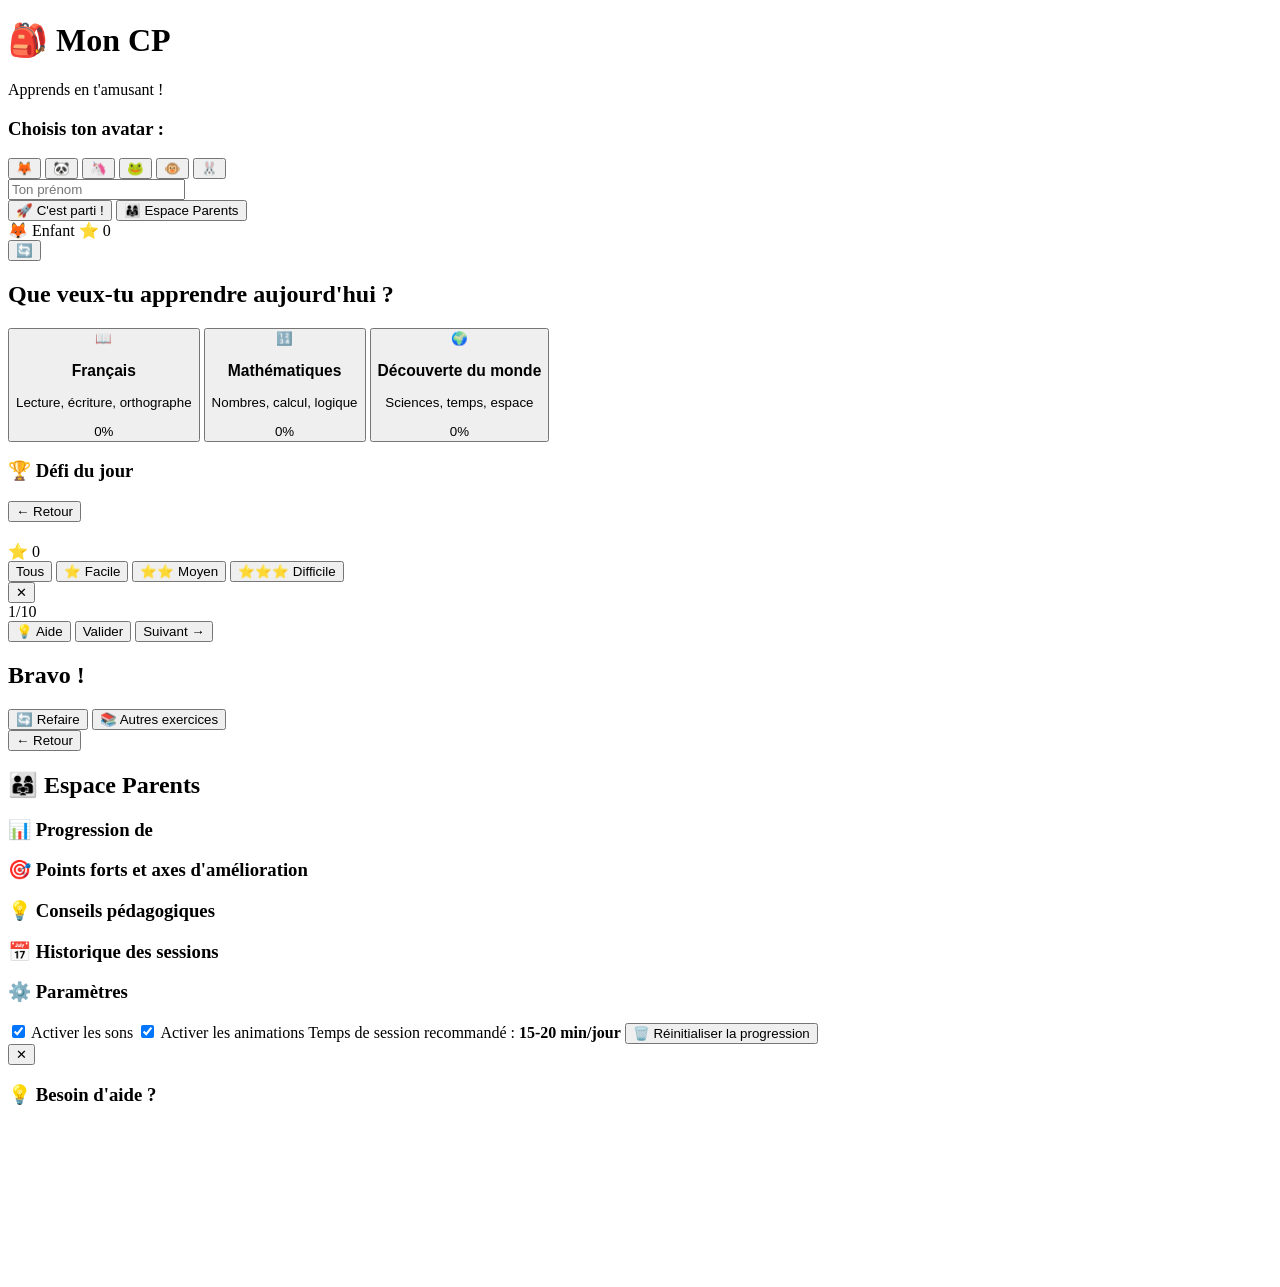
==== index.html @ ecec5235 "application cp" ====
<!DOCTYPE html>
<html lang="fr">
<head>
    <meta charset="UTF-8">
    <meta name="viewport" content="width=device-width, initial-scale=1.0">
    <title>🎒 Mon CP - Apprends en t'amusant !</title>
    <link rel="stylesheet" href="css/style.css">
</head>
<body>
    <!-- ÉCRAN D'ACCUEIL -->
    <div id="ecran-accueil" class="ecran actif">
        <div class="accueil-conteneur">
            <h1 class="titre-principal">🎒 Mon CP</h1>
            <p class="sous-titre">Apprends en t'amusant !</p>
            
            <div class="avatar-selection">
                <h3>Choisis ton avatar :</h3>
                <div class="avatars">
                    <button class="avatar" data-avatar="🦊">🦊</button>
                    <button class="avatar" data-avatar="🐼">🐼</button>
                    <button class="avatar" data-avatar="🦄">🦄</button>
                    <button class="avatar" data-avatar="🐸">🐸</button>
                    <button class="avatar" data-avatar="🐵">🐵</button>
                    <button class="avatar" data-avatar="🐰">🐰</button>
                </div>
                <input type="text" id="nom-enfant" placeholder="Ton prénom" maxlength="15">
            </div>
            
            <button id="btn-commencer" class="btn-principal">🚀 C'est parti !</button>
            <button id="btn-parents" class="btn-secondaire">👨‍👩‍👧 Espace Parents</button>
        </div>
    </div>

    <!-- MENU PRINCIPAL -->
    <div id="ecran-menu" class="ecran">
        <header class="header-menu">
            <div class="info-enfant">
                <span id="avatar-affiche" class="avatar-mini">🦊</span>
                <span id="nom-affiche">Enfant</span>
                <span id="etoiles-total" class="etoiles">⭐ 0</span>
            </div>
            <button id="btn-deconnexion" class="btn-icon" title="Changer d'enfant">🔄</button>
        </header>

        <h2 class="titre-menu">Que veux-tu apprendre aujourd'hui ?</h2>
        
        <div class="categories">
            <button class="carte-categorie" data-categorie="francais">
                <div class="icone-categorie">📖</div>
                <h3>Français</h3>
                <p>Lecture, écriture, orthographe</p>
                <div class="progression-mini">
                    <div class="barre-progression">
                        <div class="remplissage" data-categorie="francais"></div>
                    </div>
                    <span class="pourcentage" data-categorie="francais">0%</span>
                </div>
            </button>

            <button class="carte-categorie" data-categorie="maths">
                <div class="icone-categorie">🔢</div>
                <h3>Mathématiques</h3>
                <p>Nombres, calcul, logique</p>
                <div class="progression-mini">
                    <div class="barre-progression">
                        <div class="remplissage" data-categorie="maths"></div>
                    </div>
                    <span class="pourcentage" data-categorie="maths">0%</span>
                </div>
            </button>

            <button class="carte-categorie" data-categorie="autres">
                <div class="icone-categorie">🌍</div>
                <h3>Découverte du monde</h3>
                <p>Sciences, temps, espace</p>
                <div class="progression-mini">
                    <div class="barre-progression">
                        <div class="remplissage" data-categorie="autres"></div>
                    </div>
                    <span class="pourcentage" data-categorie="autres">0%</span>
                </div>
            </button>
        </div>

        <div class="section-defi">
            <h3>🏆 Défi du jour</h3>
            <div id="defi-du-jour" class="carte-defi"></div>
        </div>
    </div>

    <!-- ÉCRAN SÉLECTION MODULE -->
    <div id="ecran-modules" class="ecran">
        <header class="header-module">
            <button id="btn-retour-menu" class="btn-icon">← Retour</button>
            <h2 id="titre-categorie"></h2>
            <span id="etoiles-menu" class="etoiles">⭐ 0</span>
        </header>

        <div class="filtres-niveau">
            <button class="btn-niveau actif" data-niveau="tous">Tous</button>
            <button class="btn-niveau" data-niveau="1">⭐ Facile</button>
            <button class="btn-niveau" data-niveau="2">⭐⭐ Moyen</button>
            <button class="btn-niveau" data-niveau="3">⭐⭐⭐ Difficile</button>
        </div>

        <div id="liste-modules" class="grille-modules"></div>
    </div>

    <!-- ÉCRAN EXERCICE -->
    <div id="ecran-exercice" class="ecran">
        <header class="header-exercice">
            <button id="btn-quitter" class="btn-icon">✕</button>
            <div class="info-exercice">
                <span id="titre-exercice"></span>
                <span id="indicateur-niveau" class="badge-niveau"></span>
            </div>
            <div class="progression-exercice">
                <span id="question-courante">1</span>/<span id="total-questions">10</span>
            </div>
        </header>

        <div class="conteneur-exercice">
            <div id="zone-consigne" class="consigne"></div>
            <div id="zone-question" class="question"></div>
            <div id="zone-reponses" class="reponses"></div>
            <div id="zone-saisie" class="saisie"></div>
            <div id="zone-feedback" class="feedback cache"></div>
            <div id="zone-remediation" class="remediation cache"></div>
        </div>

        <div class="actions-exercice">
            <button id="btn-aide" class="btn-aide">💡 Aide</button>
            <button id="btn-valider" class="btn-principal">Valider</button>
            <button id="btn-suivant" class="btn-principal cache">Suivant →</button>
        </div>
    </div>

    <!-- ÉCRAN RÉSULTAT -->
    <div id="ecran-resultat" class="ecran">
        <div class="resultat-conteneur">
            <h2 id="titre-resultat">Bravo !</h2>
            <div id="score-final" class="score-final"></div>
            <div id="etoiles-gagnees" class="etoiles-gagnees"></div>
            <div id="message-resultat" class="message-resultat"></div>
            <div id="conseil-remediation" class="conseil-remediation cache"></div>
            
            <div class="actions-resultat">
                <button id="btn-refaire" class="btn-secondaire">🔄 Refaire</button>
                <button id="btn-modules" class="btn-principal">📚 Autres exercices</button>
            </div>
        </div>
    </div>

    <!-- ESPACE PARENTS -->
    <div id="ecran-parents" class="ecran">
        <header class="header-parents">
            <button id="btn-retour-parents" class="btn-icon">← Retour</button>
            <h2>👨‍👩‍👧 Espace Parents</h2>
        </header>

        <div class="parents-contenu">
            <section class="section-parents">
                <h3>📊 Progression de <span id="parent-nom-enfant"></span></h3>
                <div id="stats-parents" class="stats-parents"></div>
            </section>

            <section class="section-parents">
                <h3>🎯 Points forts et axes d'amélioration</h3>
                <div id="analyse-parents" class="analyse-parents"></div>
            </section>

            <section class="section-parents">
                <h3>💡 Conseils pédagogiques</h3>
                <div id="conseils-parents" class="conseils-parents"></div>
            </section>

            <section class="section-parents">
                <h3>📅 Historique des sessions</h3>
                <div id="historique-parents" class="historique-parents"></div>
            </section>

            <section class="section-parents">
                <h3>⚙️ Paramètres</h3>
                <div class="parametres">
                    <label>
                        <input type="checkbox" id="param-son" checked> Activer les sons
                    </label>
                    <label>
                        <input type="checkbox" id="param-animations" checked> Activer les animations
                    </label>
                    <label>
                        Temps de session recommandé : <strong>15-20 min/jour</strong>
                    </label>
                    <button id="btn-reset" class="btn-danger">🗑️ Réinitialiser la progression</button>
                </div>
            </section>
        </div>
    </div>

    <!-- MODAL AIDE -->
    <div id="modal-aide" class="modal cache">
        <div class="modal-contenu">
            <button class="modal-fermer">✕</button>
            <h3>💡 Besoin d'aide ?</h3>
            <div id="contenu-aide"></div>
        </div>
    </div>

    <!-- CONFETTI (pour les réussites) -->
    <canvas id="confetti"></canvas>

    <!-- Scripts -->
    <script src="data/cp-francais.js"></script>
    <script src="data/cp-maths.js"></script>
    <script src="data/cp-autres.js"></script>
    <script src="js/progression.js"></script>
    <script src="js/parents.js"></script>
    <script src="js/app.js"></script>
</body>
</html>
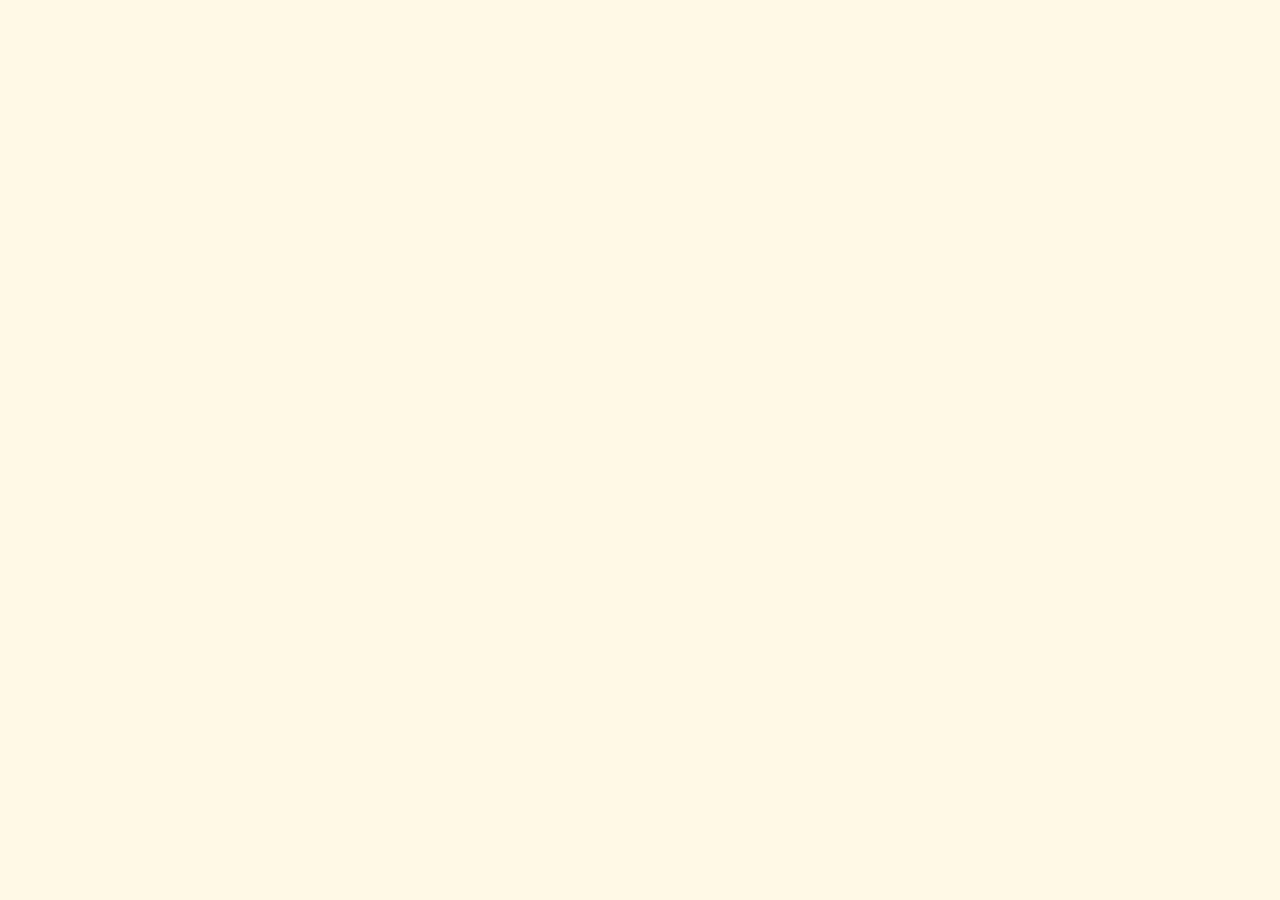
==== commit 74b832a5: "Add initial HTML structure for the application" ====
--- a/index.html
+++ b/index.html
@@ -3,213 +3,14 @@
 <head>
     <meta charset="UTF-8">
     <meta name="viewport" content="width=device-width, initial-scale=1.0">
-    <title>🎒 Mon CP - Apprends en t'amusant !</title>
+    <title> Mon CP - Apprends en t'amusant !</title>
     <link rel="stylesheet" href="css/style.css">
 </head>
 <body>
-    <!-- ÉCRAN D'ACCUEIL -->
-    <div id="ecran-accueil" class="ecran actif">
-        <div class="accueil-conteneur">
-            <h1 class="titre-principal">🎒 Mon CP</h1>
-            <p class="sous-titre">Apprends en t'amusant !</p>
-            
-            <div class="avatar-selection">
-                <h3>Choisis ton avatar :</h3>
-                <div class="avatars">
-                    <button class="avatar" data-avatar="🦊">🦊</button>
-                    <button class="avatar" data-avatar="🐼">🐼</button>
-                    <button class="avatar" data-avatar="🦄">🦄</button>
-                    <button class="avatar" data-avatar="🐸">🐸</button>
-                    <button class="avatar" data-avatar="🐵">🐵</button>
-                    <button class="avatar" data-avatar="🐰">🐰</button>
-                </div>
-                <input type="text" id="nom-enfant" placeholder="Ton prénom" maxlength="15">
-            </div>
-            
-            <button id="btn-commencer" class="btn-principal">🚀 C'est parti !</button>
-            <button id="btn-parents" class="btn-secondaire">👨‍👩‍👧 Espace Parents</button>
-        </div>
-    </div>
-
-    <!-- MENU PRINCIPAL -->
-    <div id="ecran-menu" class="ecran">
-        <header class="header-menu">
-            <div class="info-enfant">
-                <span id="avatar-affiche" class="avatar-mini">🦊</span>
-                <span id="nom-affiche">Enfant</span>
-                <span id="etoiles-total" class="etoiles">⭐ 0</span>
-            </div>
-            <button id="btn-deconnexion" class="btn-icon" title="Changer d'enfant">🔄</button>
-        </header>
-
-        <h2 class="titre-menu">Que veux-tu apprendre aujourd'hui ?</h2>
-        
-        <div class="categories">
-            <button class="carte-categorie" data-categorie="francais">
-                <div class="icone-categorie">📖</div>
-                <h3>Français</h3>
-                <p>Lecture, écriture, orthographe</p>
-                <div class="progression-mini">
-                    <div class="barre-progression">
-                        <div class="remplissage" data-categorie="francais"></div>
-                    </div>
-                    <span class="pourcentage" data-categorie="francais">0%</span>
-                </div>
-            </button>
-
-            <button class="carte-categorie" data-categorie="maths">
-                <div class="icone-categorie">🔢</div>
-                <h3>Mathématiques</h3>
-                <p>Nombres, calcul, logique</p>
-                <div class="progression-mini">
-                    <div class="barre-progression">
-                        <div class="remplissage" data-categorie="maths"></div>
-                    </div>
-                    <span class="pourcentage" data-categorie="maths">0%</span>
-                </div>
-            </button>
-
-            <button class="carte-categorie" data-categorie="autres">
-                <div class="icone-categorie">🌍</div>
-                <h3>Découverte du monde</h3>
-                <p>Sciences, temps, espace</p>
-                <div class="progression-mini">
-                    <div class="barre-progression">
-                        <div class="remplissage" data-categorie="autres"></div>
-                    </div>
-                    <span class="pourcentage" data-categorie="autres">0%</span>
-                </div>
-            </button>
-        </div>
-
-        <div class="section-defi">
-            <h3>🏆 Défi du jour</h3>
-            <div id="defi-du-jour" class="carte-defi"></div>
-        </div>
-    </div>
-
-    <!-- ÉCRAN SÉLECTION MODULE -->
-    <div id="ecran-modules" class="ecran">
-        <header class="header-module">
-            <button id="btn-retour-menu" class="btn-icon">← Retour</button>
-            <h2 id="titre-categorie"></h2>
-            <span id="etoiles-menu" class="etoiles">⭐ 0</span>
-        </header>
-
-        <div class="filtres-niveau">
-            <button class="btn-niveau actif" data-niveau="tous">Tous</button>
-            <button class="btn-niveau" data-niveau="1">⭐ Facile</button>
-            <button class="btn-niveau" data-niveau="2">⭐⭐ Moyen</button>
-            <button class="btn-niveau" data-niveau="3">⭐⭐⭐ Difficile</button>
-        </div>
-
-        <div id="liste-modules" class="grille-modules"></div>
-    </div>
-
-    <!-- ÉCRAN EXERCICE -->
-    <div id="ecran-exercice" class="ecran">
-        <header class="header-exercice">
-            <button id="btn-quitter" class="btn-icon">✕</button>
-            <div class="info-exercice">
-                <span id="titre-exercice"></span>
-                <span id="indicateur-niveau" class="badge-niveau"></span>
-            </div>
-            <div class="progression-exercice">
-                <span id="question-courante">1</span>/<span id="total-questions">10</span>
-            </div>
-        </header>
-
-        <div class="conteneur-exercice">
-            <div id="zone-consigne" class="consigne"></div>
-            <div id="zone-question" class="question"></div>
-            <div id="zone-reponses" class="reponses"></div>
-            <div id="zone-saisie" class="saisie"></div>
-            <div id="zone-feedback" class="feedback cache"></div>
-            <div id="zone-remediation" class="remediation cache"></div>
-        </div>
-
-        <div class="actions-exercice">
-            <button id="btn-aide" class="btn-aide">💡 Aide</button>
-            <button id="btn-valider" class="btn-principal">Valider</button>
-            <button id="btn-suivant" class="btn-principal cache">Suivant →</button>
-        </div>
-    </div>
-
-    <!-- ÉCRAN RÉSULTAT -->
-    <div id="ecran-resultat" class="ecran">
-        <div class="resultat-conteneur">
-            <h2 id="titre-resultat">Bravo !</h2>
-            <div id="score-final" class="score-final"></div>
-            <div id="etoiles-gagnees" class="etoiles-gagnees"></div>
-            <div id="message-resultat" class="message-resultat"></div>
-            <div id="conseil-remediation" class="conseil-remediation cache"></div>
-            
-            <div class="actions-resultat">
-                <button id="btn-refaire" class="btn-secondaire">🔄 Refaire</button>
-                <button id="btn-modules" class="btn-principal">📚 Autres exercices</button>
-            </div>
-        </div>
-    </div>
-
-    <!-- ESPACE PARENTS -->
-    <div id="ecran-parents" class="ecran">
-        <header class="header-parents">
-            <button id="btn-retour-parents" class="btn-icon">← Retour</button>
-            <h2>👨‍👩‍👧 Espace Parents</h2>
-        </header>
-
-        <div class="parents-contenu">
-            <section class="section-parents">
-                <h3>📊 Progression de <span id="parent-nom-enfant"></span></h3>
-                <div id="stats-parents" class="stats-parents"></div>
-            </section>
-
-            <section class="section-parents">
-                <h3>🎯 Points forts et axes d'amélioration</h3>
-                <div id="analyse-parents" class="analyse-parents"></div>
-            </section>
-
-            <section class="section-parents">
-                <h3>💡 Conseils pédagogiques</h3>
-                <div id="conseils-parents" class="conseils-parents"></div>
-            </section>
-
-            <section class="section-parents">
-                <h3>📅 Historique des sessions</h3>
-                <div id="historique-parents" class="historique-parents"></div>
-            </section>
-
-            <section class="section-parents">
-                <h3>⚙️ Paramètres</h3>
-                <div class="parametres">
-                    <label>
-                        <input type="checkbox" id="param-son" checked> Activer les sons
-                    </label>
-                    <label>
-                        <input type="checkbox" id="param-animations" checked> Activer les animations
-                    </label>
-                    <label>
-                        Temps de session recommandé : <strong>15-20 min/jour</strong>
-                    </label>
-                    <button id="btn-reset" class="btn-danger">🗑️ Réinitialiser la progression</button>
-                </div>
-            </section>
-        </div>
-    </div>
-
-    <!-- MODAL AIDE -->
-    <div id="modal-aide" class="modal cache">
-        <div class="modal-contenu">
-            <button class="modal-fermer">✕</button>
-            <h3>💡 Besoin d'aide ?</h3>
-            <div id="contenu-aide"></div>
-        </div>
-    </div>
-
-    <!-- CONFETTI (pour les réussites) -->
-    <canvas id="confetti"></canvas>
-
-    <!-- Scripts -->
+    <div id="app"></div>
+    <div id="confettiContainer" class="confetti-container"></div>
+    <div id="toast" class="toast"></div>
+    
     <script src="data/cp-francais.js"></script>
     <script src="data/cp-maths.js"></script>
     <script src="data/cp-autres.js"></script>
--- a/css/style.css
+++ b/css/style.css
@@ -0,0 +1,675 @@
+/* ===== KIDLEARN CP - STYLES ===== */
+/* Copyright (c) 2026 KidLearn. Tous droits réservés. */
+
+:root {
+    --primaire: #FF6B6B;
+    --secondaire: #4ECDC4;
+    --accent: #FFD93D;
+    --fond: #FFF9E6;
+    --texte: #2C3E50;
+    --succes: #6BCB77;
+    --erreur: #FF6B6B;
+    --ombre: rgba(0,0,0,0.1);
+}
+
+* {
+    margin: 0;
+    padding: 0;
+    box-sizing: border-box;
+}
+
+body {
+    font-family: 'Nunito', 'Comic Sans MS', sans-serif;
+    background: var(--fond);
+    color: var(--texte);
+    min-height: 100vh;
+    padding: 20px;
+}
+
+/* Topbar */
+.topbar {
+    display: flex;
+    justify-content: space-between;
+    align-items: center;
+    padding: 15px 20px;
+    background: white;
+    border-radius: 15px;
+    box-shadow: 0 4px 15px var(--ombre);
+    margin-bottom: 20px;
+}
+
+.brand {
+    display: flex;
+    align-items: center;
+    gap: 10px;
+    cursor: pointer;
+    font-weight: bold;
+    font-size: 1.2em;
+}
+
+.brand-icon {
+    font-size: 1.5em;
+}
+
+.topbar-stats {
+    font-weight: bold;
+    color: var(--primaire);
+}
+
+.btn-retour {
+    background: var(--secondaire);
+    color: white;
+    border: none;
+    padding: 10px 20px;
+    border-radius: 25px;
+    cursor: pointer;
+    font-weight: bold;
+    font-size: 1em;
+}
+
+.btn-retour:hover {
+    opacity: 0.9;
+}
+
+.parent-btn {
+    background: var(--accent);
+    border: none;
+    padding: 10px 20px;
+    border-radius: 25px;
+    cursor: pointer;
+    font-weight: bold;
+}
+
+/* Accueil */
+.accueil {
+    text-align: center;
+    padding: 40px 20px;
+}
+
+.accueil h1 {
+    font-size: 3em;
+    color: var(--primaire);
+    margin-bottom: 10px;
+}
+
+.sous-titre {
+    font-size: 1.3em;
+    color: var(--texte);
+    margin-bottom: 30px;
+}
+
+.choix-avatar {
+    margin: 30px 0;
+}
+
+.avatars {
+    display: flex;
+    justify-content: center;
+    gap: 15px;
+    flex-wrap: wrap;
+    margin-top: 15px;
+}
+
+.avatar-btn {
+    font-size: 2.5em;
+    background: white;
+    border: 3px solid transparent;
+    border-radius: 15px;
+    padding: 10px 15px;
+    cursor: pointer;
+    transition: all 0.3s;
+}
+
+.avatar-btn:hover {
+    transform: scale(1.1);
+}
+
+.avatar-btn.actif {
+    border-color: var(--primaire);
+    background: var(--accent);
+}
+
+.choix-nom input {
+    padding: 15px 25px;
+    font-size: 1.2em;
+    border: 3px solid var(--secondaire);
+    border-radius: 25px;
+    text-align: center;
+    width: 250px;
+    font-family: inherit;
+}
+
+.boutons-accueil {
+    margin: 30px 0;
+    display: flex;
+    gap: 15px;
+    justify-content: center;
+    flex-wrap: wrap;
+}
+
+.btn-principal, .btn-secondaire {
+    padding: 15px 30px;
+    font-size: 1.2em;
+    border: none;
+    border-radius: 30px;
+    cursor: pointer;
+    font-weight: bold;
+    font-family: inherit;
+    transition: transform 0.2s;
+}
+
+.btn-principal {
+    background: var(--primaire);
+    color: white;
+}
+
+.btn-principal:hover:not(:disabled) {
+    transform: scale(1.05);
+}
+
+.btn-principal:disabled {
+    opacity: 0.5;
+    cursor: not-allowed;
+}
+
+.btn-secondaire {
+    background: var(--accent);
+    color: var(--texte);
+}
+
+/* Dashboard */
+.dashboard h2 {
+    text-align: center;
+    font-size: 2em;
+    margin-bottom: 30px;
+    color: var(--primaire);
+}
+
+.matieres-grid {
+    display: grid;
+    grid-template-columns: repeat(auto-fit, minmax(250px, 1fr));
+    gap: 20px;
+    margin-bottom: 30px;
+}
+
+.matiere-card {
+    background: white;
+    padding: 25px;
+    border-radius: 20px;
+    box-shadow: 0 4px 15px var(--ombre);
+    cursor: pointer;
+    transition: transform 0.2s;
+    text-align: center;
+}
+
+.matiere-card:hover {
+    transform: translateY(-5px);
+}
+
+.matiere-icone {
+    font-size: 3em;
+    margin-bottom: 10px;
+}
+
+.matiere-card h3 {
+    color: var(--primaire);
+    margin-bottom: 10px;
+}
+
+.progression-barre {
+    background: #eee;
+    height: 10px;
+    border-radius: 5px;
+    overflow: hidden;
+    margin: 10px 0;
+}
+
+.progression-remplie {
+    background: var(--succes);
+    height: 100%;
+    transition: width 0.5s;
+}
+
+.defi-jour {
+    text-align: center;
+    background: var(--accent);
+    padding: 20px;
+    border-radius: 20px;
+}
+
+.defi-jour h3 {
+    margin-bottom: 15px;
+}
+
+.defi-jour button {
+    background: var(--primaire);
+    color: white;
+    border: none;
+    padding: 12px 30px;
+    border-radius: 25px;
+    cursor: pointer;
+    font-weight: bold;
+    font-size: 1.1em;
+}
+
+/* Modules */
+.modules-page h2 {
+    text-align: center;
+    font-size: 2em;
+    margin-bottom: 20px;
+}
+
+.filtres-niveau {
+    display: flex;
+    justify-content: center;
+    gap: 10px;
+    margin-bottom: 20px;
+    flex-wrap: wrap;
+}
+
+.filtre-btn {
+    background: white;
+    border: 2px solid var(--secondaire);
+    padding: 8px 20px;
+    border-radius: 20px;
+    cursor: pointer;
+    font-weight: bold;
+}
+
+.filtre-btn.actif {
+    background: var(--secondaire);
+    color: white;
+}
+
+.modules-liste {
+    display: grid;
+    grid-template-columns: repeat(auto-fill, minmax(280px, 1fr));
+    gap: 15px;
+}
+
+.module-card {
+    background: white;
+    padding: 20px;
+    border-radius: 15px;
+    box-shadow: 0 2px 10px var(--ombre);
+    cursor: pointer;
+    display: flex;
+    align-items: center;
+    gap: 15px;
+    transition: transform 0.2s;
+    position: relative;
+}
+
+.module-card:hover {
+    transform: scale(1.02);
+}
+
+.module-card.complete {
+    border: 3px solid var(--succes);
+}
+
+.module-icone {
+    font-size: 2em;
+}
+
+.module-info h3 {
+    color: var(--primaire);
+    margin-bottom: 5px;
+}
+
+.module-niveau {
+    color: var(--accent);
+    margin-top: 5px;
+}
+
+.badge-complete {
+    position: absolute;
+    top: 10px;
+    right: 10px;
+    font-size: 1.5em;
+}
+
+/* Questions */
+.question-page {
+    max-width: 700px;
+    margin: 0 auto;
+}
+
+.question-container {
+    background: white;
+    padding: 30px;
+    border-radius: 20px;
+    box-shadow: 0 4px 20px var(--ombre);
+    text-align: center;
+}
+
+.question-consigne {
+    color: var(--secondaire);
+    font-weight: bold;
+    margin-bottom: 15px;
+}
+
+.question-texte {
+    font-size: 1.5em;
+    color: var(--texte);
+    margin-bottom: 25px;
+}
+
+.progression-question {
+    font-weight: bold;
+    color: var(--primaire);
+}
+
+.reponses-grid {
+    display: grid;
+    grid-template-columns: repeat(auto-fit, minmax(150px, 1fr));
+    gap: 15px;
+    margin-bottom: 20px;
+}
+
+.reponse-btn {
+    background: white;
+    border: 3px solid var(--secondaire);
+    padding: 15px;
+    border-radius: 15px;
+    cursor: pointer;
+    font-size: 1.1em;
+    font-weight: bold;
+    font-family: inherit;
+    transition: all 0.2s;
+}
+
+.reponse-btn:hover:not(:disabled) {
+    background: var(--secondaire);
+    color: white;
+}
+
+.reponse-btn.correct {
+    background: var(--succes);
+    color: white;
+    border-color: var(--succes);
+}
+
+.reponse-btn.incorrect {
+    background: var(--erreur);
+    color: white;
+    border-color: var(--erreur);
+}
+
+.saisie-container {
+    display: flex;
+    gap: 10px;
+    justify-content: center;
+    margin-bottom: 20px;
+}
+
+.saisie-container input {
+    padding: 15px;
+    font-size: 1.2em;
+    border: 3px solid var(--secondaire);
+    border-radius: 15px;
+    text-align: center;
+    font-family: inherit;
+    width: 200px;
+}
+
+.saisie-container input.correct {
+    border-color: var(--succes);
+    background: #e8f8f0;
+}
+
+.saisie-container input.incorrect {
+    border-color: var(--erreur);
+    background: #ffe8e8;
+}
+
+.btn-valider {
+    background: var(--primaire);
+    color: white;
+    border: none;
+    padding: 15px 30px;
+    border-radius: 15px;
+    cursor: pointer;
+    font-weight: bold;
+    font-size: 1.1em;
+}
+
+.question-aide {
+    background: var(--accent);
+    padding: 15px;
+    border-radius: 10px;
+    margin-top: 15px;
+}
+
+/* Résultats */
+.resultats-container {
+    background: white;
+    padding: 40px;
+    border-radius: 20px;
+    text-align: center;
+    box-shadow: 0 4px 20px var(--ombre);
+}
+
+.resultats-emoji {
+    font-size: 5em;
+    margin-bottom: 20px;
+}
+
+.resultats-stats {
+    display: grid;
+    grid-template-columns: repeat(auto-fit, minmax(120px, 1fr));
+    gap: 20px;
+    margin: 30px 0;
+}
+
+.stat {
+    background: var(--fond);
+    padding: 20px;
+    border-radius: 15px;
+}
+
+.stat-nombre {
+    display: block;
+    font-size: 2em;
+    font-weight: bold;
+    color: var(--primaire);
+}
+
+.stat-label {
+    font-size: 0.9em;
+    color: var(--texte);
+}
+
+.remediation-box {
+    background: var(--accent);
+    padding: 20px;
+    border-radius: 15px;
+    margin: 20px 0;
+    text-align: left;
+}
+
+.resultats-boutons {
+    display: flex;
+    gap: 15px;
+    justify-content: center;
+    margin-top: 20px;
+    flex-wrap: wrap;
+}
+
+.btn-recommencer {
+    background: var(--secondaire);
+    color: white;
+    border: none;
+    padding: 12px 25px;
+    border-radius: 25px;
+    cursor: pointer;
+    font-weight: bold;
+    font-size: 1em;
+}
+
+/* Parents */
+.parents-container {
+    max-width: 800px;
+    margin: 0 auto;
+}
+
+.parent-section {
+    background: white;
+    padding: 25px;
+    border-radius: 15px;
+    margin-bottom: 20px;
+    box-shadow: 0 2px 10px var(--ombre);
+}
+
+.parent-section h3 {
+    color: var(--primaire);
+    margin-bottom: 15px;
+}
+
+.stats-parents {
+    display: grid;
+    grid-template-columns: repeat(auto-fit, minmax(150px, 1fr));
+    gap: 15px;
+}
+
+.stat-parent {
+    background: var(--fond);
+    padding: 20px;
+    border-radius: 15px;
+    text-align: center;
+}
+
+.prog-matiere {
+    display: flex;
+    justify-content: space-between;
+    padding: 15px;
+    background: var(--fond);
+    border-radius: 10px;
+    margin-bottom: 10px;
+}
+
+.parametres-parents {
+    display: flex;
+    gap: 15px;
+    flex-wrap: wrap;
+}
+
+.btn-reset {
+    background: var(--erreur);
+    color: white;
+    border: none;
+    padding: 12px 25px;
+    border-radius: 25px;
+    cursor: pointer;
+    font-weight: bold;
+}
+
+.btn-export {
+    background: var(--secondaire);
+    color: white;
+    border: none;
+    padding: 12px 25px;
+    border-radius: 25px;
+    cursor: pointer;
+    font-weight: bold;
+}
+
+.info-section p {
+    margin-bottom: 10px;
+    line-height: 1.6;
+}
+
+/* Toast */
+.toast {
+    position: fixed;
+    bottom: 30px;
+    left: 50%;
+    transform: translateX(-50%);
+    background: var(--texte);
+    color: white;
+    padding: 15px 30px;
+    border-radius: 25px;
+    font-weight: bold;
+    opacity: 0;
+    transition: opacity 0.3s;
+    z-index: 1000;
+}
+
+.toast.visible {
+    opacity: 1;
+}
+
+.toast-success {
+    background: var(--succes);
+}
+
+.toast-error {
+    background: var(--erreur);
+}
+
+/* Confettis */
+.confetti-container {
+    position: fixed;
+    top: 0;
+    left: 0;
+    width: 100%;
+    height: 100%;
+    pointer-events: none;
+    z-index: 999;
+}
+
+.confetti {
+    position: absolute;
+    width: 10px;
+    height: 10px;
+    top: -10px;
+    animation: confetti-fall linear forwards;
+}
+
+@keyframes confetti-fall {
+    to {
+        transform: translateY(100vh) rotate(720deg);
+    }
+}
+
+/* Erreur */
+.erreur {
+    text-align: center;
+    padding: 40px;
+    background: white;
+    border-radius: 20px;
+    max-width: 600px;
+    margin: 50px auto;
+}
+
+.erreur h2 {
+    color: var(--erreur);
+    margin-bottom: 20px;
+}
+
+.erreur button {
+    background: var(--primaire);
+    color: white;
+    border: none;
+    padding: 12px 30px;
+    border-radius: 25px;
+    cursor: pointer;
+    font-weight: bold;
+    margin-top: 20px;
+}
+
+/* Responsive */
+@media (max-width: 600px) {
+    .accueil h1 {
+        font-size: 2em;
+    }
+    
+    .topbar {
+        flex-direction: column;
+        gap: 10px;
+    }
+    
+    .reponses-grid {
+        grid-template-columns: 1fr;
+    }
+}
